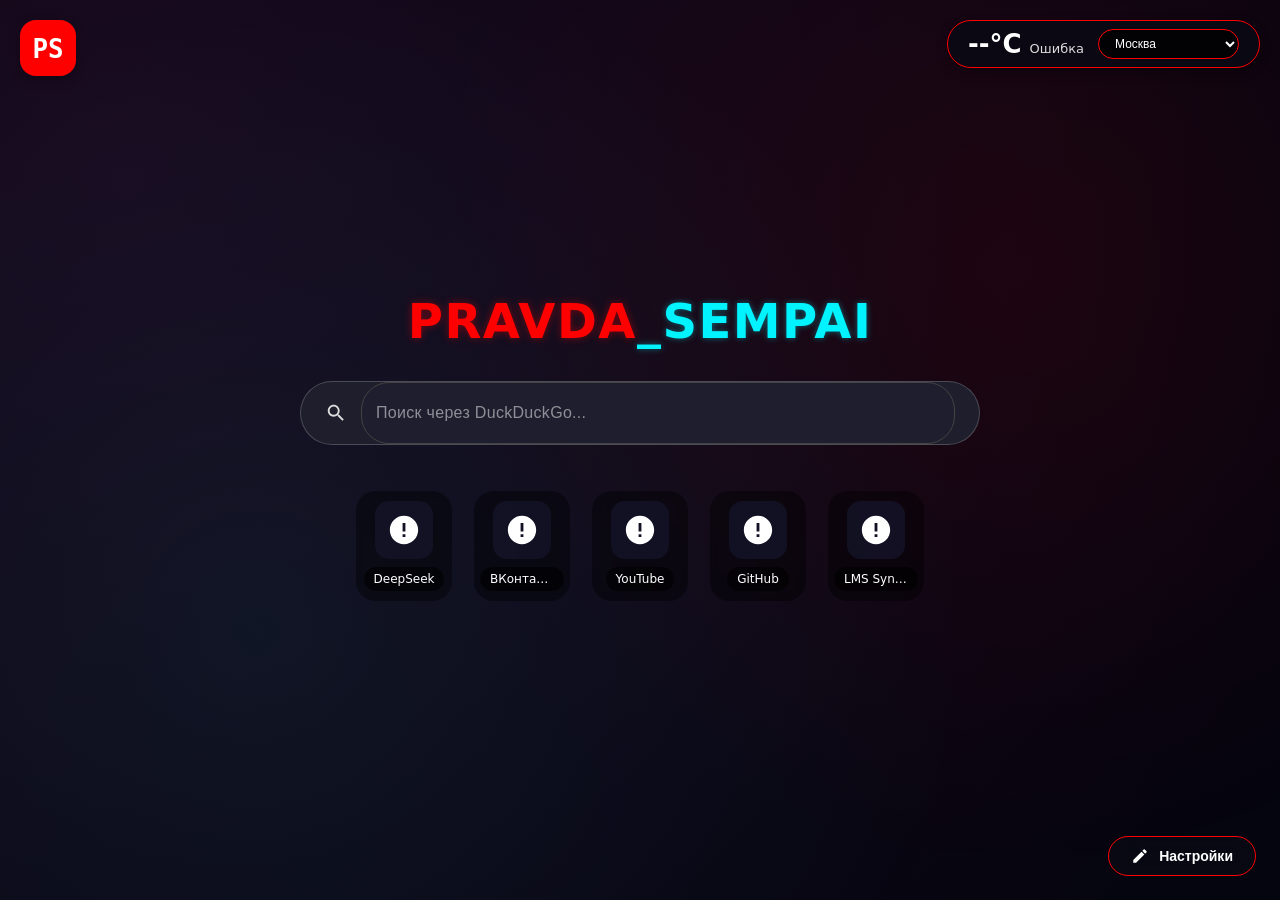
==== ps_/html/index.html @ 1ca559a8 "Add files via upload" ====
<!DOCTYPE html>
<html lang="ru" dir="ltr">
<head>
    <meta charset="utf-8">
    <meta name="viewport" content="width=device-width, initial-scale=1, user-scalable=yes">
    <title>PRAVDA_SEMPAI — новая вкладка</title>
    <link rel="stylesheet" href="../css/style.css">
</head>
<body>

    <!-- Аватарка слева вверху -->
    <img class="fixed-avatar" id="userAvatar" src="data:image/svg+xml,%3Csvg xmlns='http://www.w3.org/2000/svg' width='100' height='100' viewBox='0 0 100 100'%3E%3Crect width='100' height='100' fill='%23ff0000' rx='16'/%3E%3Ctext x='50' y='68' font-size='46' text-anchor='middle' fill='white' font-family='monospace' font-weight='bold'%3EPS%3C/text%3E%3C/svg%3E" alt="avatar">

    <!-- Погодный виджет -->
    <div class="weather-widget">
        <div class="weather-info">
            <span class="weather-temp" id="weather-temp">--°C</span>
            <span class="weather-desc" id="weather-desc">Загрузка...</span>
        </div>
        <select id="city-select" class="city-selector">
            <option value="55.7558,37.6176" selected>Москва</option>
            <option value="59.9343,30.3351">Санкт-Петербург</option>
            <option value="55.0084,82.9357">Новосибирск</option>
            <option value="56.8389,60.6057">Екатеринбург</option>
            <option value="55.7887,49.1221">Казань</option>
            <option value="44.9680,34.1122">Симферополь</option>
        </select>
    </div>

    <div class="outer-wrapper">
        <div class="brand-title">
            <span class="brand-pravda">PRAVDA</span><span class="brand-sempai">_SEMPAI</span>
        </div>

        <div class="search-wrapper">
            <div class="search-box">
                <img class="search-icon" src="[data-uri]" alt="Поиск">
                <input class="search-input" type="text" placeholder="Поиск через DuckDuckGo..." id="search-input" autocomplete="off">
            </div>
        </div>

        <div class="top-sites-section">
            <ul class="top-sites-list" id="sites-list-container"></ul>
        </div>
    </div>

    <button class="personalize-button" id="personalize-btn">
        <img src="[data-uri]" alt="">
        Настройки
    </button>

    <div class="overlay" id="overlay"></div>
    <div class="customize-menu" id="customize-menu">
        <h3>Персонализация</h3>
        <div class="settings-group">
            <h4>Цветовая гамма</h4>
            <div class="setting-row">
                <label>Акцент (красный)</label>
                <input type="color" id="accentColorPicker" class="color-picker" value="#ff0000">
            </div>
            <div class="setting-row">
                <label>Вторичный (бирюзовый)</label>
                <input type="color" id="secColorPicker" class="color-picker" value="#00f3ff">
            </div>
            <div class="setting-row">
                <label>Градиент фона: старт</label>
                <input type="color" id="gradStartPicker" class="color-picker" value="#1a0a1f">
            </div>
            <div class="setting-row">
                <label>Градиент фона: конец</label>
                <input type="color" id="gradEndPicker" class="color-picker" value="#05050f">
            </div>
        </div>
        <div class="settings-group">
            <h4>Скругления</h4>
            <div class="setting-row">
                <label>Радиус аватарки (px)</label>
                <input type="range" id="avatarRadiusSlider" min="4" max="32" value="16" step="1">
                <span id="radiusValueDisplay">16px</span>
            </div>
            <div class="setting-row">
                <label>Радиус плиток (px)</label>
                <input type="range" id="tileRadiusSlider" min="8" max="32" value="14" step="1">
                <span id="tileRadiusSpan">14px</span>
            </div>
        </div>
        <div class="settings-group">
            <h4>Управление ссылками</h4>
            <div class="add-link-panel">
                <input type="text" id="newLinkName" placeholder="Название (YouTube)">
                <input type="text" id="newLinkUrl" placeholder="https://...">
                <button id="addLinkBtn">Добавить</button>
            </div>
            <div id="links-list-container" style="max-height: 180px; overflow-y: auto;"></div>
            <small style="opacity:0.7">favicon подставляется автоматически</small>
        </div>
        <div style="display: flex; justify-content: space-between; margin-top: 20px;">
            <button id="resetAllSettingsBtn" class="reset-btn">Сбросить всё</button>
            <button id="close-settings-btn" class="close-settings">Закрыть</button>
        </div>
    </div>

    <script src="../js/script.js" defer></script>
</body>
</html>
---- ps_/css/style.css ----
* {
    margin: 0;
    padding: 0;
    box-sizing: border-box;
}

:root {
    --bg-gradient-start: #1a0a1f;
    --bg-gradient-end: #05050f;
    --accent-primary: #ff0000;
    --accent-secondary: #00f3ff;
    --avatar-radius: 16px;
    --tile-radius: 14px;
    --text-light: #ffffff;
}

html, body {
    height: 100%;
    font-family: "Segoe UI", "Inter", system-ui, "Helvetica Neue", sans-serif;
    color: var(--text-light);
}

body {
    background: radial-gradient(circle at 10% 20%, var(--bg-gradient-start), var(--bg-gradient-end) 90%);
    position: relative;
    display: flex;
    flex-direction: column;
    align-items: center;
    justify-content: center;
    min-height: 100vh;
    padding: 20px;
}

body::before {
    content: "";
    position: fixed;
    top: 0;
    left: 0;
    width: 100%;
    height: 100%;
    background: radial-gradient(circle at 80% 30%, rgba(255, 0, 0, 0.08) 0%, transparent 50%),
                radial-gradient(circle at 20% 70%, rgba(0, 243, 255, 0.06) 0%, transparent 60%);
    pointer-events: none;
    z-index: 0;
}

.fixed-avatar {
    position: fixed;
    top: 20px;
    left: 20px;
    z-index: 200;
    width: 56px;
    height: 56px;
    border-radius: var(--avatar-radius);
    object-fit: cover;
    box-shadow: 0 4px 12px rgba(0, 0, 0, 0.3);
    transition: transform 0.2s ease;
    cursor: pointer;
}
.fixed-avatar:hover {
    transform: scale(1.02);
}

.weather-widget {
    position: fixed;
    top: 20px;
    right: 20px;
    background: rgba(10, 10, 20, 0.85);
    backdrop-filter: blur(12px);
    border-radius: 40px;
    padding: 8px 20px;
    display: flex;
    align-items: center;
    gap: 14px;
    font-size: 14px;
    font-weight: 500;
    z-index: 100;
    border: 1px solid var(--accent-primary);
    box-shadow: 0 4px 12px rgba(0, 0, 0, 0.3);
}

.weather-info {
    display: flex;
    align-items: baseline;
    gap: 8px;
}

.weather-temp {
    font-size: 26px;
    font-weight: 700;
}

.weather-desc {
    text-transform: capitalize;
    font-size: 13px;
    color: #ddd;
}

.city-selector {
    background: rgba(0, 0, 0, 0.7);
    border: 1px solid var(--accent-primary);
    border-radius: 32px;
    padding: 6px 12px;
    color: white;
    font-size: 12px;
    cursor: pointer;
    outline: none;
    transition: 0.2s;
}
.city-selector:hover {
    border-color: var(--accent-secondary);
}

.outer-wrapper {
    display: flex;
    flex-direction: column;
    align-items: center;
    justify-content: center;
    width: 100%;
    max-width: 1200px;
    padding: 0 20px;
    position: relative;
    z-index: 2;
}

.brand-title {
    text-align: center;
    margin-bottom: 32px;
    font-size: 48px;
    font-weight: 800;
    letter-spacing: 1.5px;
    text-shadow: 0 2px 8px rgba(0, 0, 0, 0.5);
}
.brand-pravda {
    color: var(--accent-primary);
    text-shadow: 0 0 8px rgba(255, 0, 0, 0.4);
}
.brand-sempai {
    color: var(--accent-secondary);
    text-shadow: 0 0 6px rgba(0, 243, 255, 0.4);
}

.search-wrapper {
    width: 100%;
    max-width: 680px;
    margin: 0 auto 40px auto;
}

.search-box {
    display: flex;
    align-items: center;
    width: 100%;
    background: #1e1e2c;
    border-radius: 60px;
    padding: 0 24px;
    border: 1.5px solid rgba(255, 255, 255, 0.2);
    transition: all 0.25s ease;
    backdrop-filter: blur(2px);
}
.search-box:focus-within {
    border-color: var(--accent-primary);
    box-shadow: 0 0 0 3px rgba(255, 0, 0, 0.25), 0 8px 20px rgba(0, 0, 0, 0.3);
    background: #252535;
}

.search-icon {
    width: 22px;
    height: 22px;
    flex-shrink: 0;
    margin-right: 14px;
    filter: brightness(0) invert(1);
    opacity: 0.85;
    transition: opacity 0.2s;
}

.search-input {
    flex-grow: 1;
    height: 62px;
    border: none;
    outline: none;
    background: transparent;
    font-size: 18px;
    color: white;
    caret-color: var(--accent-primary);
    font-weight: 500;
    padding: 0;
    letter-spacing: 0.3px;
}
.search-input::placeholder {
    color: rgba(255, 255, 255, 0.5);
    font-weight: 400;
    font-size: 16px;
}

.top-sites-section {
    width: 100%;
    max-width: 980px;
}

.top-sites-list {
    display: flex;
    flex-wrap: wrap;
    justify-content: center;
    gap: 22px;
    list-style: none;
    padding: 6px;
}

.top-site-button {
    display: flex;
    flex-direction: column;
    align-items: center;
    gap: 8px;
    text-decoration: none;
    color: var(--text-light);
    width: 96px;
    padding: 10px 6px;
    border-radius: 20px;
    transition: all 0.2s ease;
    background: rgba(0, 0, 0, 0.4);
    backdrop-filter: blur(4px);
}
.top-site-button:hover {
    background: rgba(255, 0, 0, 0.3);
    transform: translateY(-3px);
}

.tile {
    width: 58px;
    height: 58px;
    border-radius: var(--tile-radius);
    background: rgba(20, 20, 40, 0.8);
    display: flex;
    align-items: center;
    justify-content: center;
    border: none;
}
.tile img {
    width: 34px;
    height: 34px;
    object-fit: contain;
}

.title-label {
    font-size: 12px;
    font-weight: 500;
    text-align: center;
    max-width: 100%;
    overflow: hidden;
    text-overflow: ellipsis;
    white-space: nowrap;
    background: rgba(0, 0, 0, 0.6);
    padding: 5px 10px;
    border-radius: 40px;
}

.weather-icon {
    display: none;
}

.personalize-button {
    position: fixed;
    bottom: 24px;
    right: 24px;
    background: #0a0a14cc;
    backdrop-filter: blur(12px);
    border: 1px solid var(--accent-primary);
    border-radius: 40px;
    color: white;
    padding: 10px 22px;
    cursor: pointer;
    font-size: 14px;
    font-weight: 600;
    display: flex;
    align-items: center;
    gap: 10px;
    z-index: 100;
    transition: all 0.2s;
}
.personalize-button:hover {
    background: var(--accent-primary);
    border-color: var(--accent-secondary);
    transform: scale(1.02);
}
.personalize-button img {
    width: 18px;
    height: 18px;
    filter: brightness(0) invert(1);
}

.overlay {
    display: none;
    position: fixed;
    top: 0;
    left: 0;
    width: 100%;
    height: 100%;
    background: rgba(0, 0, 0, 0.75);
    backdrop-filter: blur(6px);
    z-index: 999;
}

.customize-menu {
    display: none;
    position: fixed;
    top: 50%;
    left: 50%;
    transform: translate(-50%, -50%);
    background: #11111ee6;
    backdrop-filter: blur(28px);
    border-radius: 32px;
    color: white;
    padding: 28px 30px;
    z-index: 1000;
    width: 480px;
    max-width: 90vw;
    max-height: 85vh;
    overflow-y: auto;
    border: 1px solid var(--accent-primary);
    box-shadow: 0 20px 40px rgba(0, 0, 0, 0.6);
}
.customize-menu h3 {
    font-size: 28px;
    margin-bottom: 12px;
    background: linear-gradient(135deg, var(--accent-primary), var(--accent-secondary));
    background-clip: text;
    -webkit-background-clip: text;
    color: transparent;
}

.settings-group {
    margin: 22px 0 18px;
    border-top: 1px solid rgba(255, 255, 255, 0.15);
    padding-top: 16px;
}
.settings-group h4 {
    font-size: 18px;
    margin-bottom: 12px;
    color: var(--accent-secondary);
    font-weight: 500;
}

.setting-row {
    display: flex;
    align-items: center;
    justify-content: space-between;
    margin-bottom: 14px;
    flex-wrap: wrap;
    gap: 10px;
}
.setting-row label {
    font-weight: 500;
    font-size: 14px;
    color: #ddd;
}

.color-picker {
    width: 42px;
    height: 36px;
    background: transparent;
    border: none;
    border-radius: 0;
    padding: 0;
    cursor: pointer;
    outline: none;
    box-shadow: none;
}
.color-picker::-webkit-color-swatch-wrapper {
    padding: 0;
}
.color-picker::-webkit-color-swatch {
    border: none;
    border-radius: 0;
}

input[type="text"], select {
    background: #1e1e2e;
    border: 1px solid #444;
    border-radius: 28px;
    padding: 8px 14px;
    color: white;
    font-size: 13px;
    outline: none;
}
input:focus, select:focus {
    border-color: var(--accent-secondary);
}

.add-link-panel {
    display: flex;
    gap: 8px;
    margin: 12px 0;
    flex-wrap: wrap;
}
.add-link-panel input {
    flex: 1;
    min-width: 120px;
}

.link-item {
    background: rgba(0, 0, 0, 0.5);
    border-radius: 40px;
    padding: 6px 12px;
    display: flex;
    justify-content: space-between;
    align-items: center;
    margin-bottom: 8px;
    font-size: 13px;
}
.link-item button {
    background: none;
    border: none;
    color: #ff8a8a;
    cursor: pointer;
    font-size: 16px;
    margin-left: 12px;
}

button {
    background: var(--accent-primary);
    border: none;
    padding: 6px 18px;
    border-radius: 30px;
    color: white;
    font-weight: bold;
    cursor: pointer;
    transition: 0.2s;
}
button:hover {
    background: var(--accent-secondary);
    color: #0a0a14;
}
.reset-btn {
    background: #aa2e2e;
    color: #ffcdcd;
}
.close-settings {
    background: #2c2c44;
    color: #eee;
}
.close-settings:hover {
    background: #5a5a7a;
}

@media (max-width: 650px) {
    .brand-title {
        font-size: 32px;
    }
    .fixed-avatar {
        width: 44px;
        height: 44px;
        top: 12px;
        left: 12px;
    }
    .weather-widget {
        top: 12px;
        right: 12px;
        padding: 6px 12px;
    }
    .top-site-button {
        width: 80px;
    }
    .search-input {
        height: 52px;
        font-size: 16px;
    }
    .search-box {
        padding: 0 18px;
        border-radius: 48px;
    }
    .search-icon {
        width: 20px;
        height: 20px;
        margin-right: 10px;
    }
}
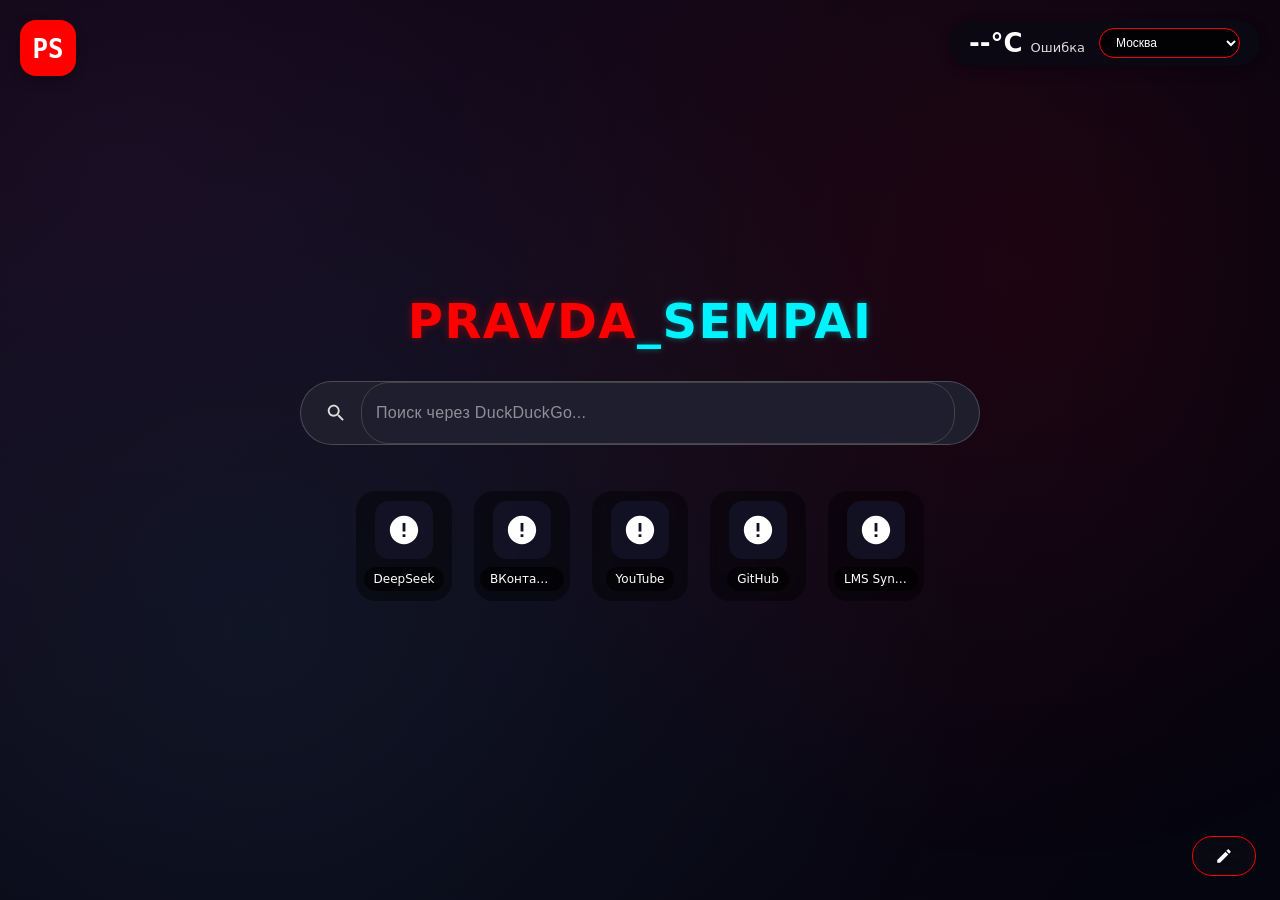
==== commit 06a3f62f: "Add files via upload" ====
--- a/ps_/html/index.html
+++ b/ps_/html/index.html
@@ -8,10 +8,8 @@
 </head>
 <body>
 
-    <!-- Аватарка слева вверху -->
     <img class="fixed-avatar" id="userAvatar" src="data:image/svg+xml,%3Csvg xmlns='http://www.w3.org/2000/svg' width='100' height='100' viewBox='0 0 100 100'%3E%3Crect width='100' height='100' fill='%23ff0000' rx='16'/%3E%3Ctext x='50' y='68' font-size='46' text-anchor='middle' fill='white' font-family='monospace' font-weight='bold'%3EPS%3C/text%3E%3C/svg%3E" alt="avatar">
 
-    <!-- Погодный виджет -->
     <div class="weather-widget">
         <div class="weather-info">
             <span class="weather-temp" id="weather-temp">--°C</span>
@@ -46,7 +44,6 @@
 
     <button class="personalize-button" id="personalize-btn">
         <img src="[data-uri]" alt="">
-        Настройки
     </button>
 
     <div class="overlay" id="overlay"></div>
--- a/ps_/css/style.css
+++ b/ps_/css/style.css
@@ -75,7 +75,7 @@
     font-size: 14px;
     font-weight: 500;
     z-index: 100;
-    border: 1px solid var(--accent-primary);
+    /* border удалён по заданию */
     box-shadow: 0 4px 12px rgba(0, 0, 0, 0.3);
 }
 
